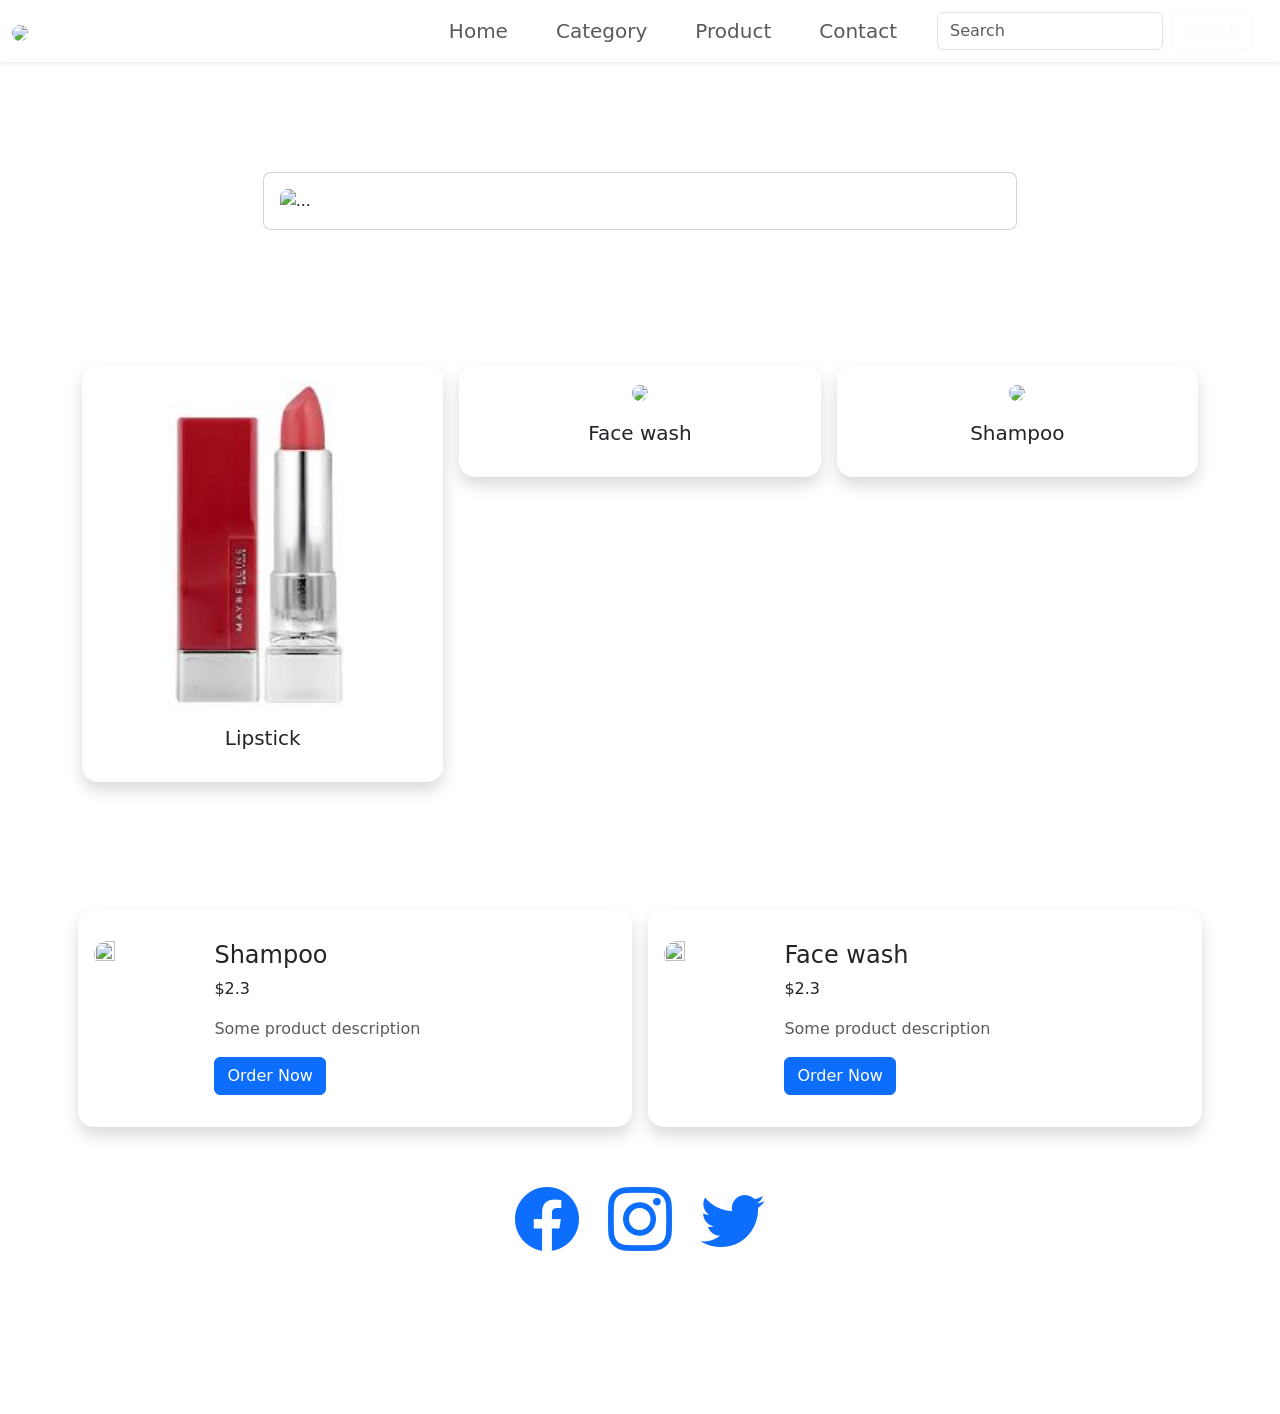
==== index.html @ 7078ee28 "html of onlineshop first" ====
<!DOCTYPE html>
<html lang="en">
<head>
    <meta charset="UTF-8">
    <meta name="viewport" content="width=device-width, initial-scale=1.0">
    <title>OnlineShop</title>
    <link href="https://cdn.jsdelivr.net/npm/bootstrap@5.3.8/dist/css/bootstrap.min.css" rel="stylesheet" integrity="sha384-sRIl4kxILFvY47J16cr9ZwB07vP4J8+LH7qKQnuqkuIAvNWLzeN8tE5YBujZqJLB" crossorigin="anonymous">    <link rel="stylesheet" href="style.css">
<link rel="stylesheet" href="https://cdn.jsdelivr.net/npm/bootstrap-icons@1.13.1/font/bootstrap-icons.min.css">
  </head>
<body>
    <nav class="navbar navbar-expand-lg bg-transparent shadow-sm ">
  <div class="container-fluid">
    <a class="navbar-brand rounded-circle"  href="#">
        <img class="rounded-5"  height="100px" src="https://encrypted-tbn0.gstatic.com/images?q=tbn:ANd9GcQjh7A0mjlizcemzeTEoHPu514BqNAvmRQ3NsrPYSCSPg&s=10">
    </a>
    <button class="navbar-toggler" type="button" data-bs-toggle="collapse" data-bs-target="#navbarSupportedContent" aria-controls="navbarSupportedContent" aria-expanded="false" aria-label="Toggle navigation">
      <span class="navbar-toggler-icon"></span>
    </button>
    <div class="collapse navbar-collapse" id="navbarSupportedContent">
      <ul class="navbar-nav ms-auto mb-2 mb-lg-0">
        <li class="nav-item fs-5 mx-3 fw-normal">
          <a class="nav-link " aria-current="page" href="#">Home</a>
        </li>
        <li class="nav-item fs-5 mx-3 fw-normal">
          <a class="nav-link " aria-current="page" href="#">Category</a>
        </li>
        <li class="nav-item fs-5 mx-3 fw-normal">
          <a class="nav-link" aria-current="page" href="#">Product</a>
        </li>
        <li class="nav-item fs-5 mx-3 fw-normal">
          <a class="nav-link" aria-current="page" href="#">Contact</a>
        </li>
      </ul>
      <div class="d-none d-lg-block mx-3">
        <form class="d-flex" role="search">
          <input class="form-control me-2 search" type="search" placeholder="Search" aria-label="Search"/>
          <button class="btn btn-outline-light search-btn" type="submit">Search</button>
        </form>
      </div>
    </div>
  </div>
</nav>

<!-- Mobile view -->
<div class="container-fluid d-md-none d-sm-block product-search">
        <form class="d-flex w-60 p-3 mx-auto" role="search">
          <input class="form-control me-2 search" type="search" placeholder="Search" aria-label="Search"/>
          <button class="btn btn-primary search-btn" type="submit">Search</button>
        </form>
</div>

<!--Promotion Section-->
<div class="container p-3">
  <br>
  <h2 class="text-white text-center">Promotions</h2>
  <br>
  <div class="row">
      <div class="col-md-8 mx-auto p-3 card rounded-3">
<div id="carouselExampleCaptions" class="carousel slide">
  <div class="carousel-indicators">
    <button type="button" data-bs-target="#carouselExampleCaptions" data-bs-slide-to="0" class="active" aria-current="true" aria-label="Slide 1"></button>
    <button type="button" data-bs-target="#carouselExampleCaptions" data-bs-slide-to="1" aria-label="Slide 2"></button>
    <button type="button" data-bs-target="#carouselExampleCaptions" data-bs-slide-to="2" aria-label="Slide 3"></button>
  </div>
  <div class="carousel-inner">
    <div class="carousel-item active">
      <img src="https://encrypted-tbn0.gstatic.com/images?q=tbn:ANd9GcR92bPcNf3-UMbYxke4k3q9PW8riw6xPztiRTxmyrsORg&s=10" class="d-block w-100 rounded-3" alt="...">
      <div class="carousel-caption d-none d-md-block">
        <h5 class="text-dark">Promo 1</h5>
        <button type="button" class="btn btn-outline-light btn-lg text-dark">Order</button>
      </div>
    </div>
    <div class="carousel-item">
      <img src="https://encrypted-tbn0.gstatic.com/images?q=tbn:ANd9GcQ75Lr3id3ScgTwCIwrsOUykq_fCrTjAU2Yz9N45rONjQ&s=10" class="d-block w-100 rounded-3" alt="...">
      <div class="carousel-caption d-none d-md-block">
        <h5 class="text-dark">Promo 2</h5>
        <button type="button" class="btn btn-outline-light btn-lg text-dark">Order</button>
      </div>
    </div>
    <div class="carousel-item">
      <img src="https://encrypted-tbn0.gstatic.com/images?q=tbn:ANd9GcQcaPfei11R-uJbwmNxmAMFlnrk3__xK_08SYK5FS8HpA&s" class="d-block w-100 rounded-3" alt="...">
      <div class="carousel-caption d-none d-md-block">
        <h5 class="text-dark">Promo 3</h5>
        <button type="button" class="btn btn-outline-light btn-lg text-dark">Order</button>
      </div>
    </div>
  </div>
  <button class="carousel-control-prev" type="button" data-bs-target="#carouselExampleCaptions" data-bs-slide="prev">
    <span class="carousel-control-prev-icon" aria-hidden="true"></span>
    <span class="visually-hidden">Previous</span>
  </button>
  <button class="carousel-control-next" type="button" data-bs-target="#carouselExampleCaptions" data-bs-slide="next">
    <span class="carousel-control-next-icon" aria-hidden="true"></span>
    <span class="visually-hidden">Next</span>
  </button>
</div>
      </div>
  </div>
</div>
<!-- Category-->
 <div class="container text-center p-3">
  <br>
    <h2 class="text-white">Explore Products</h2>
  <br>
   <div class="row">
    <div class="col-md-4 p-2">
      <a href="" class="text-decoration-none text-dark">
        <div class="pb-3 rounded-4 bg-body shadow p-3">
          <img class="rounded-3 w-100" src="[data-uri]">
          <div class="card-body py-3">
            <h5 class="card-title">Lipstick</h5>
          </div>
        </div>
      </a>
    </div>
    <div class="col-md-4 p-2">
      <a href="" class="text-decoration-none text-dark">
        <div class="pb-3 rounded-4 bg-body shadow p-3">
          <img class="rounded-3 w-100" src="https://encrypted-tbn0.gstatic.com/images?q=tbn:ANd9GcS1_LamXURrPA7Q4UFT1F7auRLtCLIFp7V-nGmnVVoxQA&s">
          <div class="card-body py-3">
            <h5 class="card-title">Face wash</h5>
          </div>
        </div>
      </a>
    </div>
    <div class="col-md-4 p-2">
      <a href="" class="text-decoration-none text-dark">
        <div class="pb-3 rounded-4 bg-body shadow p-3">
          <img class="rounded-3 w-100" src="https://encrypted-tbn0.gstatic.com/images?q=tbn:ANd9GcQgm3SLgvNoniattY-Mz6Yk9wwOwfkAY9gI_nxojfjFAQ&s">
          <div class="card-body py-3">
            <h5 class="card-title">Shampoo</h5>
          </div>
        </div>
      </a>
    </div>
   </div>
 </div>
<!--Top products section-->
<div class="container">
  <br>
  <h2 class=" text-center text-white">Top Procucts</h2>
  <br>
  <div class="row">
    <div class="col-md-6 p-2">
      <div class="p-3 border-0 rounded-4 bg-body shadow w-100">
        <div class="d-flex">
          <img class="rounded-4 mt-3" width="20%" height="50%" src="https://encrypted-tbn0.gstatic.com/images?q=tbn:ANd9GcQgm3SLgvNoniattY-Mz6Yk9wwOwfkAY9gI_nxojfjFAQ&s">
          <div class="p-3">
            <h4>Shampoo</h4>
            <p>$2.3</p>
            <p class="text-body-secondary">Some product description</p>
            <a href="" class=" btn btn-primary text-decoration-non w-40"> Order Now</a>
          </div>
        </div>
      </div>
    </div>
    <div class="col-md-6 p-2">
      <div class="p-3 border-0 rounded-4 bg-body shadow w-100">
        <div class="d-flex">
          <img class="rounded-4 mt-3" width="20%" height="50%" src="https://encrypted-tbn0.gstatic.com/images?q=tbn:ANd9GcS1_LamXURrPA7Q4UFT1F7auRLtCLIFp7V-nGmnVVoxQA&s">
          <div class="p-3">
            <h4>Face wash</h4>
            <p>$2.3</p>
            <p class="text-body-secondary">Some product description</p>
            <a href="" class=" btn btn-primary text-decoration-non w-40"> Order Now</a>
          </div>
        </div>
      </div>
    </div>
  </div>
</div>
<!--Footer-->
<div class="container-fluid text-center p-5">
  <a href=""><i class="bi bi-facebook display-3"></i></a>
  <a href=""><i class="bi bi-instagram display-3 p-4"></i></a>
  <a href=""><i class="bi bi-twitter display-3"></i></a>
  <p class="text-white fs-5">
    <br>
    All right reserved. Designed By
    <br>
    <a href="" class="text-white text-decoration-none">Myo Gyi</a>
  </p>
</div>
<script src="script.js"></script>
<script src="https://cdn.jsdelivr.net/npm/@popperjs/core@2.11.8/dist/umd/popper.min.js" integrity="sha384-I7E8VVD/ismYTF4hNIPjVp/Zjvgyol6VFvRkX/vR+Vc4jQkC+hVqc2pM8ODewa9r" crossorigin="anonymous"></script>
<script src="https://cdn.jsdelivr.net/npm/bootstrap@5.3.8/dist/js/bootstrap.min.js" integrity="sha384-G/EV+4j2dNv+tEPo3++6LCgdCROaejBqfUeNjuKAiuXbjrxilcCdDz6ZAVfHWe1Y" crossorigin="anonymous"></script>
</body>
</html>
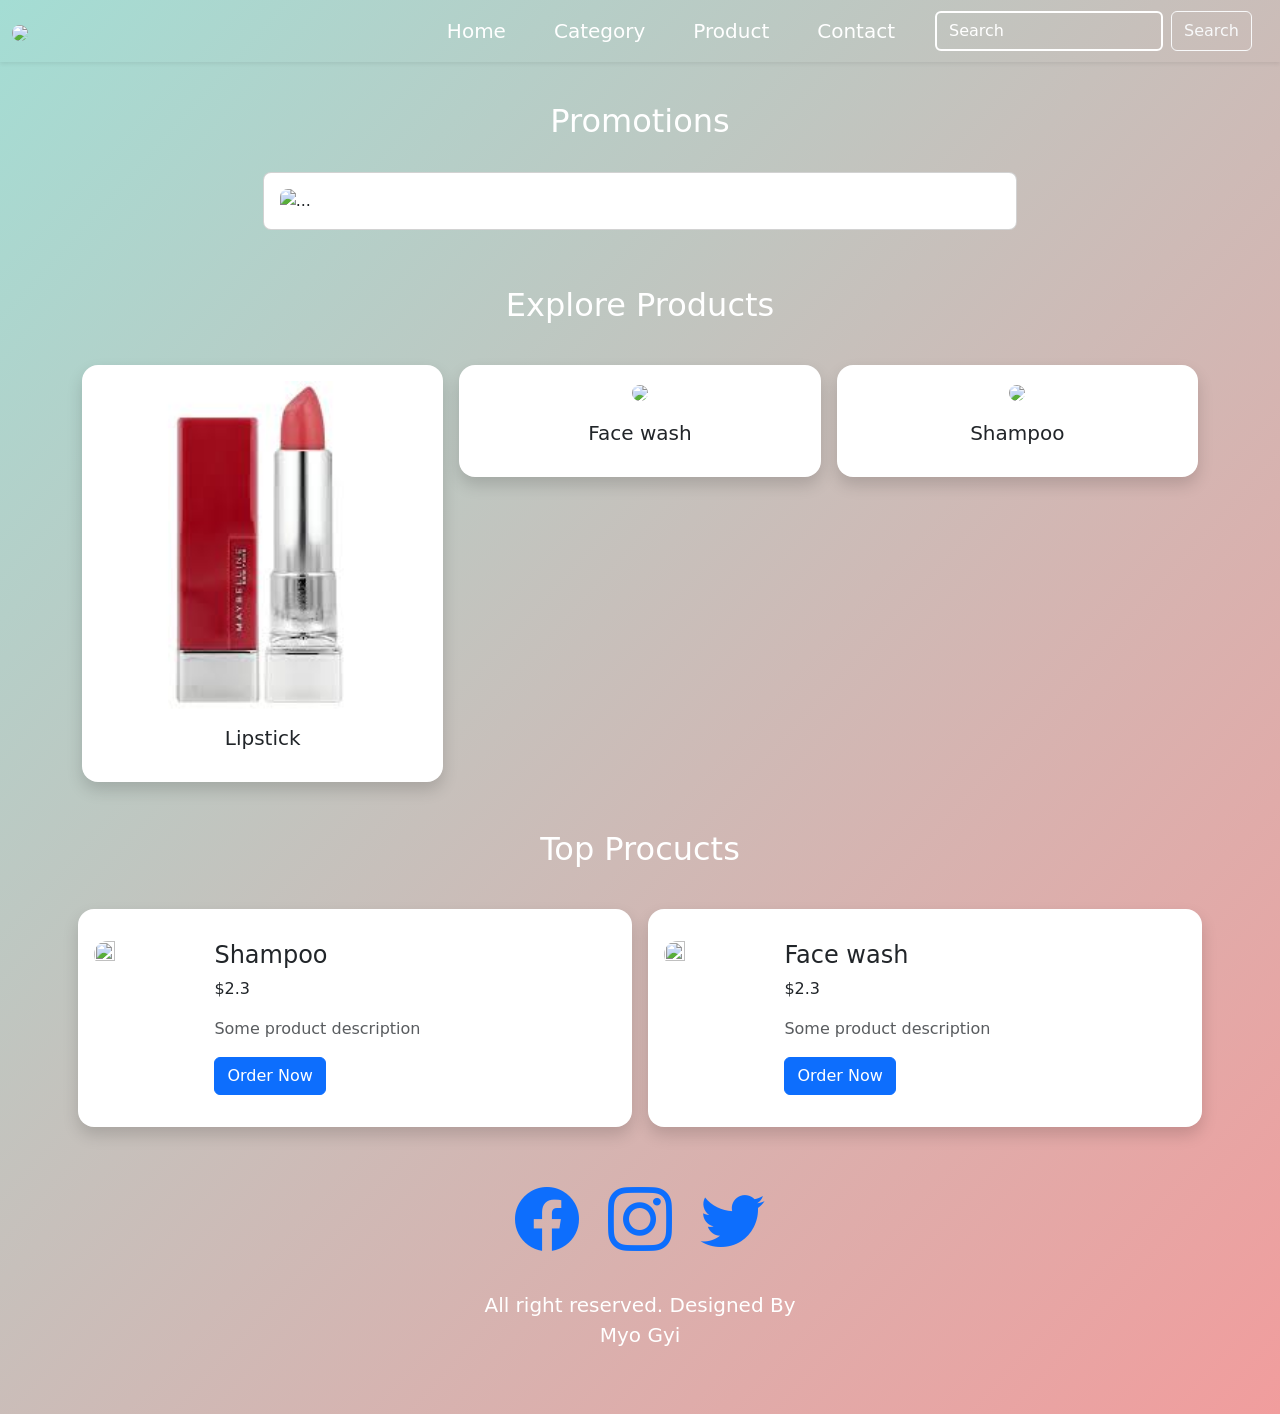
==== commit 30e29b7e: "it is prectice of pseudo" ====
--- a/index.html
+++ b/index.html
@@ -19,16 +19,16 @@
     <div class="collapse navbar-collapse" id="navbarSupportedContent">
       <ul class="navbar-nav ms-auto mb-2 mb-lg-0">
         <li class="nav-item fs-5 mx-3 fw-normal">
-          <a class="nav-link " aria-current="page" href="#">Home</a>
+          <a class="nav-link " aria-current="page" href="index.html">Home</a>
         </li>
         <li class="nav-item fs-5 mx-3 fw-normal">
-          <a class="nav-link " aria-current="page" href="#">Category</a>
+          <a class="nav-link " aria-current="page" href="category.html">Category</a>
         </li>
         <li class="nav-item fs-5 mx-3 fw-normal">
-          <a class="nav-link" aria-current="page" href="#">Product</a>
+          <a class="nav-link" aria-current="page" href="product.html">Product</a>
         </li>
         <li class="nav-item fs-5 mx-3 fw-normal">
-          <a class="nav-link" aria-current="page" href="#">Contact</a>
+          <a class="nav-link" aria-current="page" href="contact.html">Contact</a>
         </li>
       </ul>
       <div class="d-none d-lg-block mx-3">
@@ -184,5 +184,6 @@
 <script src="script.js"></script>
 <script src="https://cdn.jsdelivr.net/npm/@popperjs/core@2.11.8/dist/umd/popper.min.js" integrity="sha384-I7E8VVD/ismYTF4hNIPjVp/Zjvgyol6VFvRkX/vR+Vc4jQkC+hVqc2pM8ODewa9r" crossorigin="anonymous"></script>
 <script src="https://cdn.jsdelivr.net/npm/bootstrap@5.3.8/dist/js/bootstrap.min.js" integrity="sha384-G/EV+4j2dNv+tEPo3++6LCgdCROaejBqfUeNjuKAiuXbjrxilcCdDz6ZAVfHWe1Y" crossorigin="anonymous"></script>
+<script src="script.js"></script>
 </body>
 </html>
--- a/style.css
+++ b/style.css
@@ -0,0 +1,60 @@
+body{
+    background-image: linear-gradient(to bottom right,
+    rgb(164,221,212),
+    #f19d9d);
+}
+
+.search{
+    border:2px solid white;
+    background:transparent;
+}
+
+.search::placeholder{
+    color: white;
+}
+
+.search:focus::placeholder{
+    color:#ed6161;
+}
+
+.search-btn{
+    background: transparent !important;
+}
+
+.nav-item a{
+    color: white;
+    transition: .5s ease-in-out;
+}
+
+.nav-item a:hover{
+    color: #ed6161;
+    font-weight: 400;
+}
+
+.btn-outline-primary{
+    border-width: 2px;
+  --bs-btn-font-weight: 600;
+  --bs-btn-color: white;
+  --bs-btn-bg: transparent;
+  --bs-btn-border-color: white;
+  --bs-btn-hover-color: #ff8c8c;
+  --bs-btn-hover-bg:white;
+  --bs-btn-hover-border-color: #ff8c8c;
+  --bs-btn-focus-shadow-rgb: rgb(139,112,112);
+  --bs-btn-active-color: #ff8c8c;
+  --bs-btn-active-bg: white;
+  --bs-btn-active-border-color: #ff8c8c;
+}
+
+.product-search{
+    background-image: linear-gradient(
+        rgba(4,9,30,0.7),
+        rgba(4,9,30,0.7)
+    ),url("https://encrypted-tbn0.gstatic.com/images?q=tbn:ANd9GcQjh7A0mjlizcemzeTEoHPu514BqNAvmRQ3NsrPYSCSPg&s=10");
+    background-size: cover;
+    background-repeat: no-repeat;
+    background-position: center;
+    padding:7% 0;
+}
+
+
